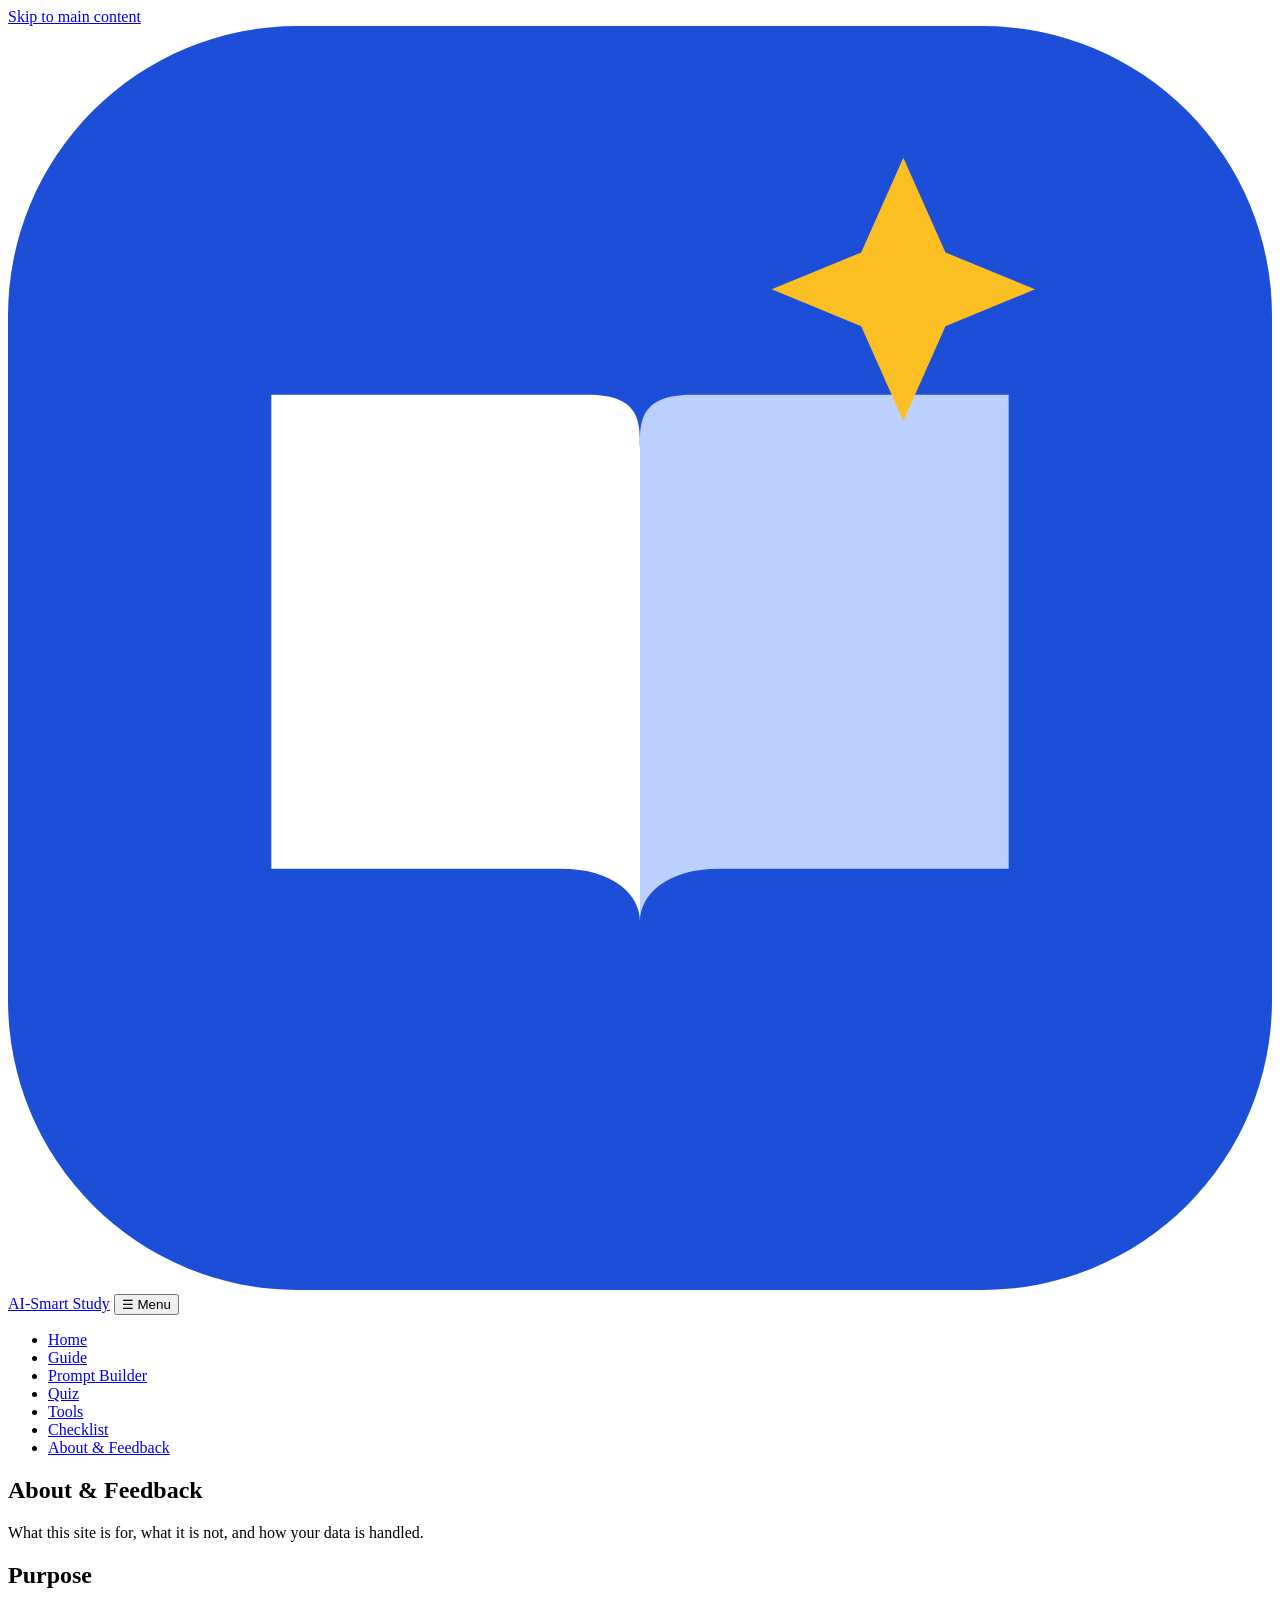
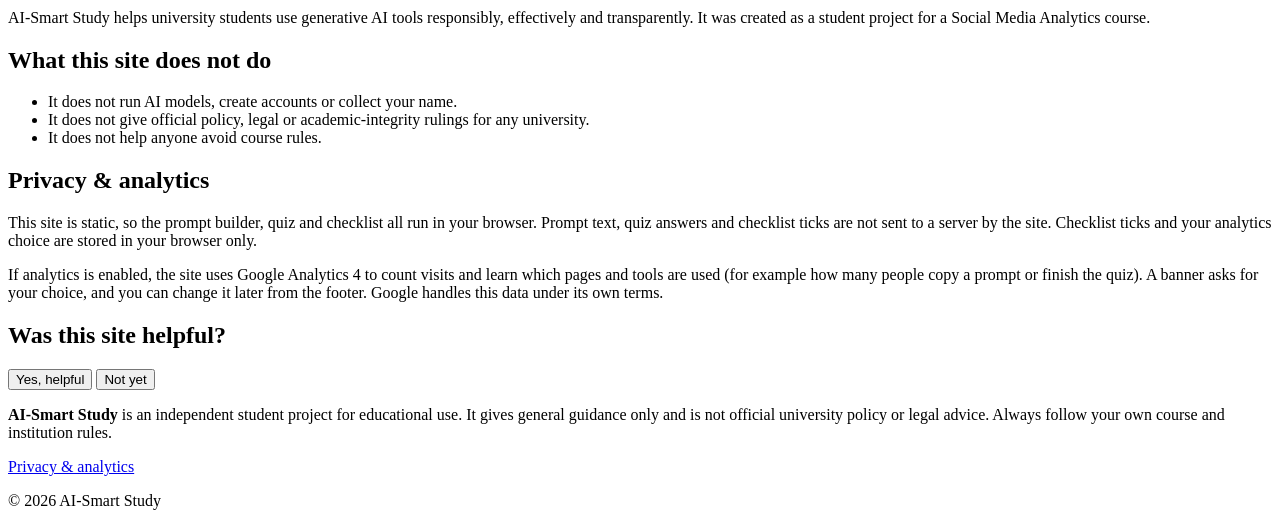
==== about.html @ 338aa1ee "Add files via upload" ====
<!DOCTYPE html>
<html lang="en">
<head>
<meta charset="utf-8">
<meta name="viewport" content="width=device-width, initial-scale=1">
<title>About & Feedback | AI-Smart Study</title>
<meta name="description" content="About AI-Smart Study, its limits, privacy and analytics information, and a quick feedback option.">
<link rel="icon" href="assets/favicon.svg" type="image/svg+xml">
<link rel="stylesheet" href="css/style.css">
<script src="js/config.js" defer></script>
<script src="js/ga.js" defer></script>
<script src="js/main.js" defer></script>
</head>
<body>
<a class="skip-link" href="#main">Skip to main content</a>
<header class="site-header">
  <div class="container header-inner">
    <a class="brand" href="index.html" aria-label="AI-Smart Study home"><svg viewBox="0 0 48 48" aria-hidden="true" focusable="false"><rect width="48" height="48" rx="11" fill="#1d4ed8"/><path d="M10 14h12c2 0 2 1 2 2v18c0-1-1-2-3-2H10z" fill="#fff"/><path d="M38 14H26c-2 0-2 1-2 2v18c0-1 1-2 3-2h11z" fill="#bcd0ff"/><path d="M34 5l1.6 3.6L39 10l-3.4 1.4L34 15l-1.6-3.6L29 10l3.4-1.4z" fill="#fbbf24"/></svg><span>AI-Smart Study</span></a>
    <button class="nav-toggle" id="nav-toggle" type="button" aria-expanded="false" aria-controls="site-nav">&#9776; Menu</button>
    <nav id="site-nav" class="site-nav" aria-label="Main navigation"><ul><li><a href="index.html">Home</a></li><li><a href="guide.html">Guide</a></li><li><a href="prompt-builder.html">Prompt Builder</a></li><li><a href="quiz.html">Quiz</a></li><li><a href="tools.html">Tools</a></li><li><a href="checklist.html">Checklist</a></li><li><a href="about.html" aria-current="page">About &amp; Feedback</a></li></ul></nav>
  </div>
</header>
<main id="main">

<section class="page-title"><div class="container"><h1>About &amp; Feedback</h1><p>What this site is for, what it is not, and how your data is handled.</p></div></section>
<div class="section"><div class="container">
<section class="section"><h2>Purpose</h2>
<p>AI-Smart Study helps university students use generative AI tools responsibly, effectively and transparently. It was created as a student project for a Social Media Analytics course.</p></section>

<section class="section"><h2>What this site does not do</h2>
<ul><li>It does not run AI models, create accounts or collect your name.</li>
<li>It does not give official policy, legal or academic-integrity rulings for any university.</li>
<li>It does not help anyone avoid course rules.</li></ul></section>

<section class="section" id="privacy"><h2>Privacy &amp; analytics</h2>
<p>This site is static, so the prompt builder, quiz and checklist all run in your browser. Prompt text, quiz answers and checklist ticks are not sent to a server by the site. Checklist ticks and your analytics choice are stored in your browser only.</p>
<p>If analytics is enabled, the site uses Google Analytics 4 to count visits and learn which pages and tools are used (for example how many people copy a prompt or finish the quiz). A banner asks for your choice, and you can change it later from the footer. Google handles this data under its own terms.</p></section>

<section class="section" id="feedback"><h2>Was this site helpful?</h2>
<div id="rating-row" class="rating-row">
<button type="button" class="btn btn-primary" data-rating="helpful">Yes, helpful</button>
<button type="button" class="btn btn-outline" data-rating="not_yet">Not yet</button></div>
<p class="status" id="rating-thanks" role="status" aria-live="polite"></p>

<div id="email-feedback" hidden>
<h3>Send a comment by email</h3>
<form id="email-form" class="card form-grid" novalidate>
<div><label for="fb-topic">Topic</label><select id="fb-topic"><option>General comment</option><option>Guide content</option><option>Prompt Builder</option><option>Quiz</option><option>Problem or error</option></select></div>
<div><label for="fb-message">Your message</label><textarea id="fb-message" required></textarea></div>
<div><button type="submit" class="btn btn-primary">Open email</button></div>
<p class="status" id="fb-status" role="status" aria-live="polite"></p>
</form></div></section>
</div></div>
</main>
<footer class="site-footer">
  <div class="container footer-grid">
    <div>
      <p><strong>AI-Smart Study</strong> is an independent student project for educational use. It gives general guidance only and is not official university policy or legal advice. Always follow your own course and institution rules.</p>
    </div>
    <div>
      <p><a href="about.html#privacy">Privacy &amp; analytics</a><br>
      <button type="button" class="linklike" id="analytics-settings" hidden>Analytics settings</button></p>
      <p>&copy; <span id="year">2026</span> AI-Smart Study</p>
    </div>
  </div>
</footer>
</body>
</html>
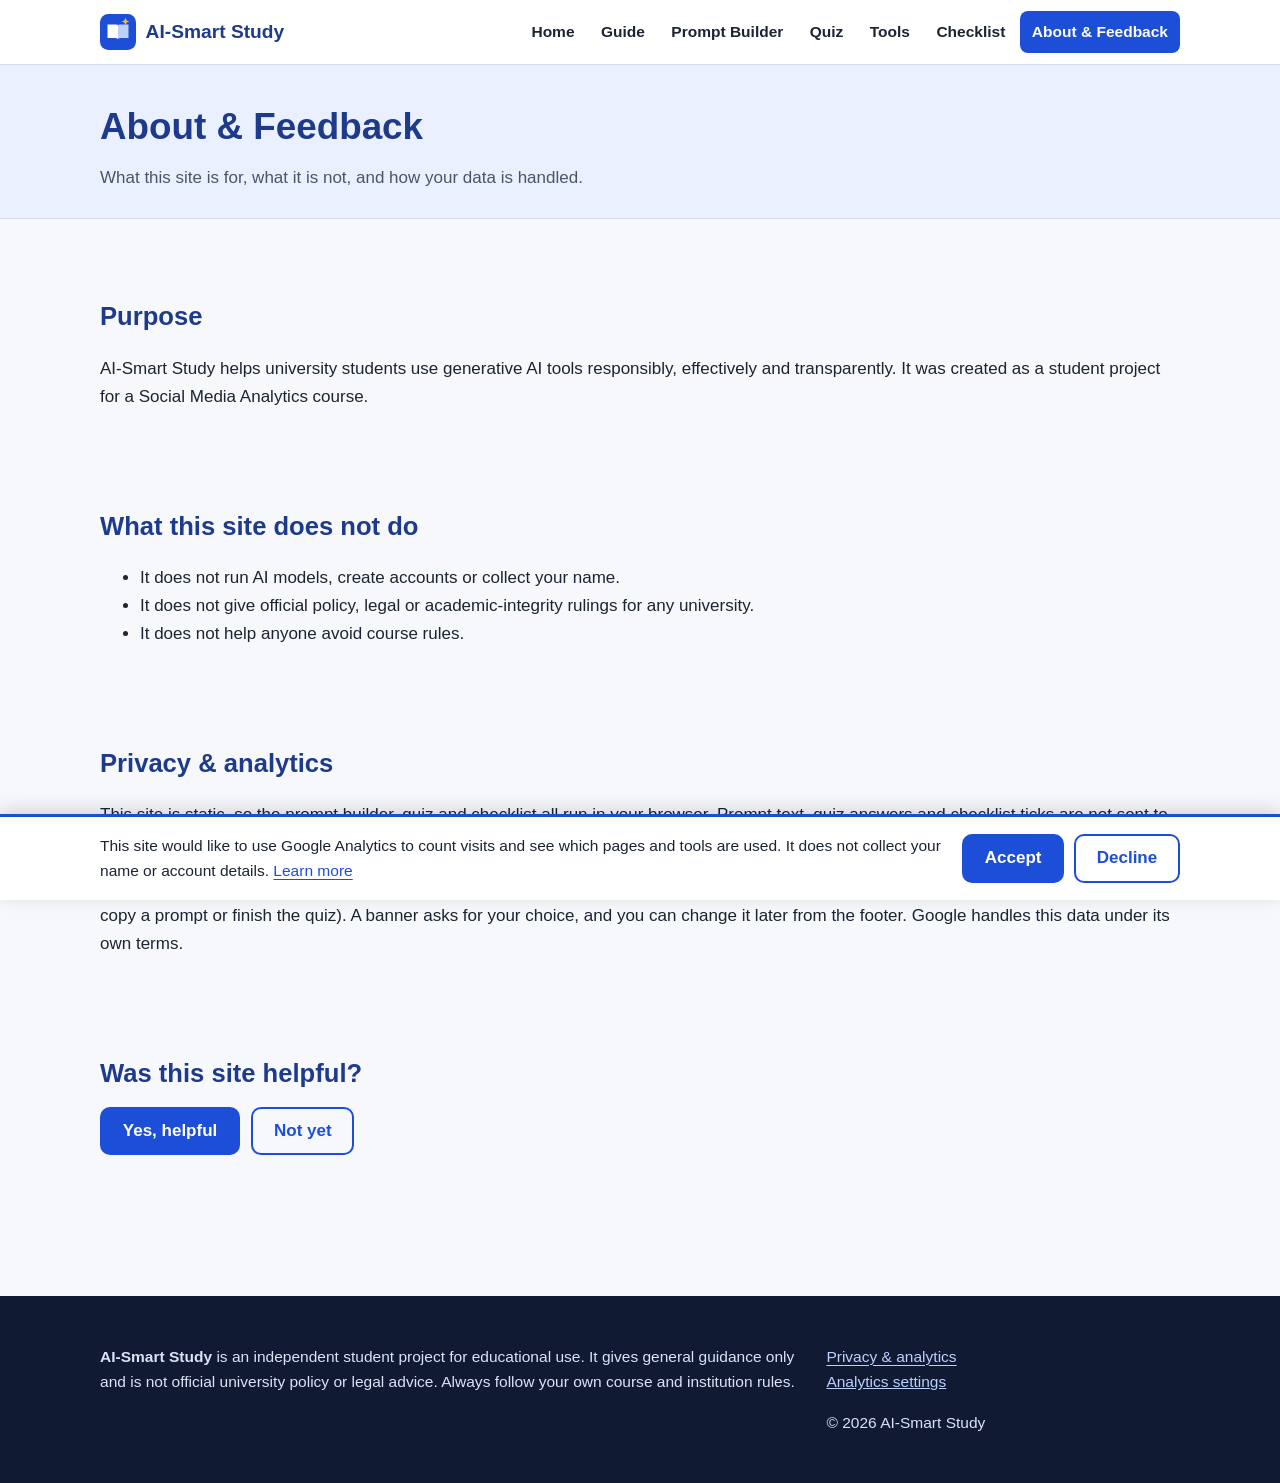
==== commit 81dbdc22: "Update about.html" ====
--- a/about.html
+++ b/about.html
@@ -5,11 +5,11 @@
 <meta name="viewport" content="width=device-width, initial-scale=1">
 <title>About & Feedback | AI-Smart Study</title>
 <meta name="description" content="About AI-Smart Study, its limits, privacy and analytics information, and a quick feedback option.">
-<link rel="icon" href="assets/favicon.svg" type="image/svg+xml">
-<link rel="stylesheet" href="css/style.css">
-<script src="js/config.js" defer></script>
-<script src="js/ga.js" defer></script>
-<script src="js/main.js" defer></script>
+<link rel="icon" href="favicon.svg" type="image/svg+xml">
+<link rel="stylesheet" href="style.css">
+<script src="config.js" defer></script>
+<script src="ga.js" defer></script>
+<script src="main.js" defer></script>
 </head>
 <body>
 <a class="skip-link" href="#main">Skip to main content</a>
--- a/style.css
+++ b/style.css
@@ -0,0 +1,328 @@
+/* ==========================================================
+   AI-Smart Study - main stylesheet
+   Mobile-first, system fonts (no external font requests),
+   high-contrast colours, visible focus states.
+   ========================================================== */
+
+:root {
+  --bg: #f6f8fb;
+  --surface: #ffffff;
+  --text: #1b2433;
+  --muted: #4a5568;
+  --primary: #1d4ed8;
+  --primary-dark: #1e3a8a;
+  --accent: #0f766e;
+  --border: #d5dbe5;
+  --soft-blue: #eaf0ff;
+  --soft-green: #e6f6f3;
+  --warn-bg: #fff7e6;
+  --warn-border: #e8b04a;
+  --ok: #166534;
+  --ok-bg: #e8f7ee;
+  --bad: #b91c1c;
+  --bad-bg: #fdecec;
+  --radius: 12px;
+  --shadow: 0 1px 3px rgba(20, 30, 50, 0.08), 0 4px 14px rgba(20, 30, 50, 0.06);
+  --font: "Segoe UI", Roboto, "Helvetica Neue", Arial, sans-serif;
+}
+
+*, *::before, *::after { box-sizing: border-box; }
+
+html { scroll-behavior: smooth; }
+
+body {
+  margin: 0;
+  font-family: var(--font);
+  font-size: 1.0625rem;
+  line-height: 1.65;
+  color: var(--text);
+  background: var(--bg);
+}
+
+img, svg { max-width: 100%; height: auto; }
+
+a { color: var(--primary); text-underline-offset: 3px; }
+a:hover { color: var(--primary-dark); }
+
+:focus-visible {
+  outline: 3px solid #f59e0b;
+  outline-offset: 2px;
+  border-radius: 4px;
+}
+
+.skip-link {
+  position: absolute;
+  left: -999px;
+  top: 8px;
+  background: var(--primary-dark);
+  color: #fff;
+  padding: 0.6rem 1rem;
+  border-radius: 6px;
+  z-index: 1000;
+}
+.skip-link:focus { left: 8px; color: #fff; }
+
+.container { width: min(1080px, 100% - 2rem); margin-inline: auto; }
+
+/* ---------- Header / navigation ---------- */
+.site-header {
+  background: var(--surface);
+  border-bottom: 1px solid var(--border);
+  position: sticky;
+  top: 0;
+  z-index: 50;
+}
+.header-inner {
+  display: flex;
+  align-items: center;
+  justify-content: space-between;
+  gap: 1rem;
+  padding: 0.7rem 0;
+}
+.brand {
+  display: flex;
+  align-items: center;
+  gap: 0.6rem;
+  font-weight: 700;
+  font-size: 1.2rem;
+  color: var(--primary-dark);
+  text-decoration: none;
+}
+.brand svg { width: 36px; height: 36px; flex: none; }
+
+.nav-toggle {
+  display: inline-flex;
+  align-items: center;
+  gap: 0.4rem;
+  background: var(--surface);
+  border: 1px solid var(--border);
+  border-radius: 8px;
+  padding: 0.5rem 0.8rem;
+  font: inherit;
+  font-weight: 600;
+  color: var(--text);
+  cursor: pointer;
+}
+
+.site-nav { display: none; width: 100%; }
+.site-nav.open { display: block; }
+.site-nav ul { list-style: none; margin: 0; padding: 0.4rem 0 0.8rem; }
+.site-nav a {
+  display: block;
+  padding: 0.65rem 0.8rem;
+  border-radius: 8px;
+  text-decoration: none;
+  color: var(--text);
+  font-weight: 600;
+}
+.site-nav a:hover { background: var(--soft-blue); }
+.site-nav a[aria-current="page"] { background: var(--primary); color: #fff; }
+
+.header-inner { flex-wrap: wrap; }
+
+@media (min-width: 900px) {
+  .nav-toggle { display: none; }
+  .site-nav { display: block; width: auto; }
+  .site-nav ul { display: flex; gap: 0.15rem; padding: 0; }
+  .site-nav a { padding: 0.5rem 0.75rem; font-size: 0.97rem; }
+}
+
+/* ---------- Hero ---------- */
+.hero {
+  background: linear-gradient(135deg, #1e3a8a 0%, #1d4ed8 55%, #0f766e 120%);
+  color: #fff;
+  padding: 3.2rem 0 3.4rem;
+}
+.hero h1 { font-size: clamp(1.9rem, 5vw, 3rem); line-height: 1.15; margin: 0 0 1rem; }
+.hero p { font-size: 1.2rem; max-width: 46rem; margin: 0 0 1.6rem; }
+.hero .btn-row { display: flex; flex-wrap: wrap; gap: 0.8rem; }
+
+.page-title {
+  background: var(--soft-blue);
+  border-bottom: 1px solid var(--border);
+  padding: 2rem 0 1.6rem;
+}
+.page-title h1 { margin: 0 0 0.4rem; font-size: clamp(1.7rem, 4vw, 2.3rem); color: var(--primary-dark); }
+.page-title p { margin: 0; color: var(--muted); max-width: 46rem; }
+
+/* ---------- Buttons ---------- */
+.btn {
+  display: inline-block;
+  padding: 0.75rem 1.3rem;
+  border-radius: 10px;
+  border: 2px solid transparent;
+  font: inherit;
+  font-weight: 700;
+  text-decoration: none;
+  cursor: pointer;
+  line-height: 1.2;
+}
+.btn-primary { background: var(--primary); color: #fff; }
+.btn-primary:hover { background: var(--primary-dark); color: #fff; }
+.btn-light { background: #fff; color: var(--primary-dark); }
+.btn-light:hover { background: var(--soft-blue); color: var(--primary-dark); }
+.btn-outline { background: transparent; border-color: var(--primary); color: var(--primary); }
+.btn-outline:hover { background: var(--soft-blue); }
+.btn[disabled], .btn[aria-disabled="true"] { opacity: 0.55; cursor: not-allowed; }
+
+/* ---------- Layout blocks ---------- */
+main { display: block; }
+.section { padding: 2.4rem 0; }
+.section h2 { font-size: 1.6rem; margin: 0 0 0.8rem; color: var(--primary-dark); }
+.section h3 { font-size: 1.2rem; margin: 1.4rem 0 0.4rem; }
+
+.grid { display: grid; gap: 1.2rem; }
+@media (min-width: 700px) { .grid-3 { grid-template-columns: repeat(3, 1fr); } .grid-2 { grid-template-columns: repeat(2, 1fr); } }
+
+.card {
+  background: var(--surface);
+  border: 1px solid var(--border);
+  border-radius: var(--radius);
+  padding: 1.3rem;
+  box-shadow: var(--shadow);
+}
+.card h3 { margin-top: 0; }
+.card .icon { width: 44px; height: 44px; margin-bottom: 0.6rem; }
+.card p:last-child { margin-bottom: 0; }
+
+.notice {
+  background: var(--warn-bg);
+  border-left: 5px solid var(--warn-border);
+  border-radius: 8px;
+  padding: 0.9rem 1.1rem;
+  margin: 1.2rem 0;
+}
+.note-blue {
+  background: var(--soft-blue);
+  border-left: 5px solid var(--primary);
+  border-radius: 8px;
+  padding: 0.9rem 1.1rem;
+  margin: 1.2rem 0;
+}
+
+.toc { background: var(--surface); border: 1px solid var(--border); border-radius: var(--radius); padding: 1rem 1.3rem; }
+.toc ol { margin: 0.4rem 0 0; padding-left: 1.3rem; }
+
+.table-wrap { overflow-x: auto; }
+table.data { width: 100%; border-collapse: collapse; background: var(--surface); }
+table.data th, table.data td { border: 1px solid var(--border); padding: 0.7rem 0.8rem; text-align: left; vertical-align: top; }
+table.data th { background: var(--soft-blue); }
+
+.tag {
+  display: inline-block;
+  font-size: 0.82rem;
+  font-weight: 700;
+  padding: 0.15rem 0.6rem;
+  border-radius: 99px;
+}
+.tag-ok { background: var(--ok-bg); color: var(--ok); }
+.tag-mid { background: var(--warn-bg); color: #8a5a00; border: 1px solid var(--warn-border); }
+.tag-no { background: var(--bad-bg); color: var(--bad); }
+
+blockquote.template {
+  margin: 0.8rem 0;
+  padding: 0.9rem 1.1rem;
+  background: var(--soft-green);
+  border-left: 5px solid var(--accent);
+  border-radius: 8px;
+  font-style: italic;
+}
+
+/* ---------- Forms ---------- */
+.form-grid { display: grid; gap: 1rem; }
+@media (min-width: 700px) { .form-grid.two { grid-template-columns: 1fr 1fr; } }
+label { display: block; font-weight: 700; margin-bottom: 0.25rem; }
+.hint { font-weight: 400; color: var(--muted); font-size: 0.93rem; }
+input[type="text"], select, textarea {
+  width: 100%;
+  font: inherit;
+  padding: 0.65rem 0.75rem;
+  border: 1.5px solid #8a94a6;
+  border-radius: 8px;
+  background: #fff;
+  color: var(--text);
+}
+textarea { min-height: 6rem; resize: vertical; }
+textarea.output { min-height: 15rem; background: #f3f6fb; font-family: Consolas, "Courier New", monospace; font-size: 0.97rem; }
+
+.status { min-height: 1.5rem; font-weight: 600; color: var(--ok); margin: 0.5rem 0 0; }
+
+/* ---------- Quiz ---------- */
+.quiz-box { background: var(--surface); border: 1px solid var(--border); border-radius: var(--radius); padding: 1.4rem; box-shadow: var(--shadow); }
+.quiz-progress { font-weight: 700; color: var(--muted); margin: 0 0 0.6rem; }
+.progress-bar { height: 8px; background: #e2e8f0; border-radius: 99px; overflow: hidden; margin-bottom: 1.1rem; }
+.progress-bar span { display: block; height: 100%; background: var(--accent); width: 0; transition: width 0.25s; }
+fieldset { border: 0; margin: 0; padding: 0; }
+legend { font-size: 1.15rem; font-weight: 700; margin-bottom: 0.8rem; padding: 0; }
+.choice {
+  display: flex;
+  gap: 0.7rem;
+  align-items: flex-start;
+  padding: 0.75rem 0.9rem;
+  border: 1.5px solid var(--border);
+  border-radius: 10px;
+  margin-bottom: 0.6rem;
+  cursor: pointer;
+  background: #fff;
+}
+.choice:hover { border-color: var(--primary); }
+.choice input { margin-top: 0.3rem; width: 1.1rem; height: 1.1rem; flex: none; }
+.choice.correct { border-color: var(--ok); background: var(--ok-bg); }
+.choice.wrong { border-color: var(--bad); background: var(--bad-bg); }
+.feedback { margin: 1rem 0; padding: 0.9rem 1rem; border-radius: 8px; }
+.feedback.good { background: var(--ok-bg); border-left: 5px solid var(--ok); }
+.feedback.bad { background: var(--bad-bg); border-left: 5px solid var(--bad); }
+.quiz-actions { display: flex; flex-wrap: wrap; gap: 0.7rem; margin-top: 0.8rem; }
+.score { font-size: 2.4rem; font-weight: 800; color: var(--primary-dark); margin: 0; }
+
+/* ---------- Checklist ---------- */
+.check-list { list-style: none; margin: 0; padding: 0; }
+.check-list li { margin-bottom: 0.6rem; }
+.check-list label {
+  display: flex; gap: 0.7rem; align-items: flex-start;
+  font-weight: 500;
+  background: var(--surface);
+  border: 1.5px solid var(--border);
+  border-radius: 10px;
+  padding: 0.75rem 0.9rem;
+  cursor: pointer;
+}
+.check-list input { margin-top: 0.3rem; width: 1.15rem; height: 1.15rem; flex: none; }
+
+/* ---------- Tools directory ---------- */
+.tool-card h3 { margin-bottom: 0.2rem; }
+.tool-meta { color: var(--muted); font-size: 0.95rem; margin: 0 0 0.6rem; }
+
+/* ---------- Feedback ---------- */
+.rating-row { display: flex; flex-wrap: wrap; gap: 0.7rem; }
+
+/* ---------- Footer ---------- */
+.site-footer { background: #101a33; color: #dbe3f5; margin-top: 2rem; padding: 2rem 0; font-size: 0.97rem; }
+.site-footer a { color: #bcd0ff; }
+.site-footer .footer-grid { display: grid; gap: 1.2rem; }
+@media (min-width: 700px) { .site-footer .footer-grid { grid-template-columns: 2fr 1fr; } }
+.linklike { background: none; border: 0; padding: 0; font: inherit; color: #bcd0ff; text-decoration: underline; cursor: pointer; }
+
+/* ---------- Consent banner ---------- */
+.consent-banner {
+  position: fixed;
+  left: 0; right: 0; bottom: 0;
+  background: #fff;
+  border-top: 3px solid var(--primary);
+  box-shadow: 0 -4px 18px rgba(0, 0, 0, 0.15);
+  padding: 1rem;
+  z-index: 200;
+}
+.consent-banner .inner { width: min(1080px, 100%); margin-inline: auto; display: flex; flex-wrap: wrap; gap: 0.8rem 1.2rem; align-items: center; justify-content: space-between; }
+.consent-banner p { margin: 0; flex: 1 1 380px; font-size: 0.97rem; }
+.consent-banner .btns { display: flex; gap: 0.6rem; }
+
+@media (prefers-reduced-motion: reduce) {
+  html { scroll-behavior: auto; }
+  .progress-bar span { transition: none; }
+}
+
+@media print {
+  .site-header, .site-footer, .consent-banner, .btn { display: none !important; }
+  body { background: #fff; }
+}
